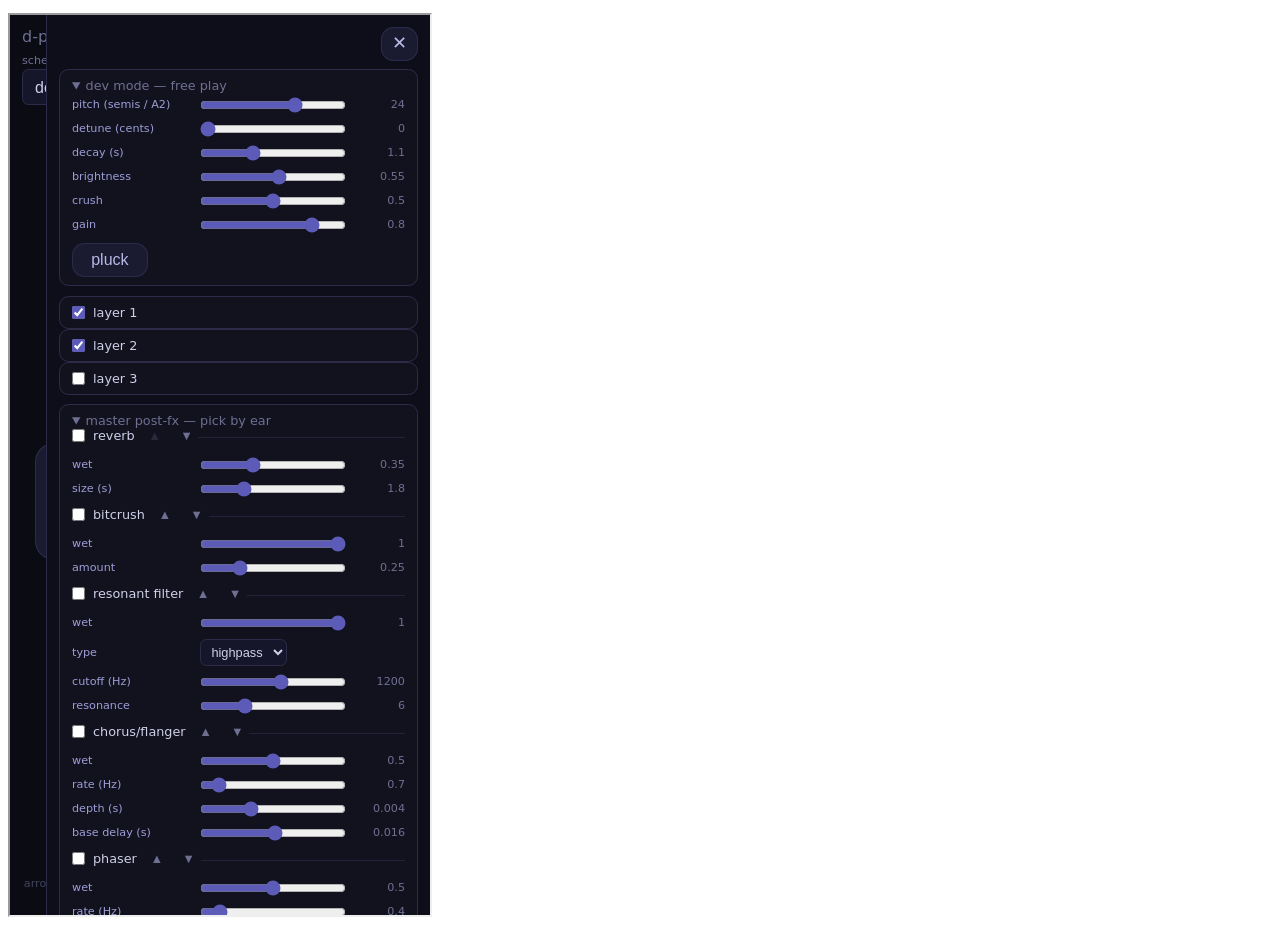
==== dom-test.html @ 6226a8a1 "Rearrangeable racks, sidebar layout, 3 synth layers (#2) - fx.js: buildFx → buildRack (reorderable s" ====
<!DOCTYPE html>
<html lang="en">
<head>
<meta charset="utf-8">
<title>RUNNING</title>
</head>
<body>
<pre id="out"></pre>
<script type="module">
// DOM-level round-trip test: load index.html with a hash exercising every
// kind of new state (dpad-audio#2 — layer params, per-layer rack contents +
// order, master rack order, sidebar/panel gates), read the resulting control
// state, then reload from the hash the app itself wrote and require the
// state identical. Run via dom-test.sh (headless chromium); verdict is the
// DOM-TEST: PASS/FAIL line in the body.
const out = [];
const fail = (m) => out.push('FAIL: ' + m);

const STATE =
  '#scheme=drift&scale=insen&dev=1&fx=1' +
  '&dev-pitch=24&dev-crush=0.5' +
  '&fx-delay=1&fx-delay-wet=0.55&fx-delay-time=0.7&fx-filter-type=highpass' +
  '&fx-order=reverb,crush,filter,chorus,phaser,delay' +
  '&l1-gain=0.7&l2=1&l2-pitch=12&l2-detune=30&l2-decay=2' +
  '&l2-fx-filter=1&l2-fx-filter-cut=500' +
  '&l2-fx-order=delay,crush,filter,chorus,phaser,reverb';

// A fresh iframe is a fresh document load even for an identical URL, so the
// reload leg needs no cache-busting query (which the app would fold into the
// hash). The post-load settle covers boot writes + the 250ms hash debounce.
function load(src) {
  return new Promise((resolve, reject) => {
    const f = document.createElement('iframe');
    f.style.cssText = 'width:420px;height:900px';
    f.addEventListener('load', () => setTimeout(() => resolve(f), 700));
    setTimeout(() => reject(new Error('iframe load timeout: ' + src)), 15000);
    f.src = src;
    document.body.appendChild(f);
  });
}

// Everything user-visible that the hash drives, in DOM order — rack order is
// observable as .fx-stage dataset keys, so a lost reorder shows up both there
// and as a permuted slider-value list.
function readState(win) {
  const d = win.document;
  return {
    scheme: d.getElementById('scheme-picker').value,
    scale: d.getElementById('scale-picker').value,
    devOpen: d.getElementById('dev-panel').open,
    fxOpen: d.getElementById('fx-panel').open,
    sbOpen: d.body.classList.contains('sb-open'),
    masterOrder: [...d.querySelectorAll('#fx-controls .fx-stage')].map((b) => b.dataset.key),
    layerOrders: [...d.querySelectorAll('#layers .layer-panel')].map((p) =>
      [...p.querySelectorAll('.fx-stage')].map((b) => b.dataset.key),
    ),
    sliders: [...d.querySelectorAll('input[type="range"]')].map((i) => i.value),
    checks: [...d.querySelectorAll('input[type="checkbox"]')].map((i) => i.checked),
    selects: [...d.querySelectorAll('select')].map((i) => i.value),
  };
}

try {
  const f1 = await load('index.html' + STATE);
  const w1 = f1.contentWindow;
  const s1 = readState(w1);
  if (!s1.scheme) fail('scheme picker empty — app did not boot');
  if (s1.scheme !== 'drift') fail('scheme: ' + s1.scheme);
  if (s1.scale !== 'insen') fail('scale: ' + s1.scale);
  if (!s1.devOpen || !s1.fxOpen) fail('panel gates dev=1/fx=1 did not open the panels');
  if (!s1.sbOpen) fail('sidebar closed despite panel gates');
  if (s1.masterOrder.join() !== 'reverb,crush,filter,chorus,phaser,delay')
    fail('master rack order: ' + s1.masterOrder.join());
  if (s1.layerOrders.length !== 3) fail('expected 3 layer racks, got ' + s1.layerOrders.length);
  if (s1.layerOrders[1].join() !== 'delay,crush,filter,chorus,phaser,reverb')
    fail('layer 2 rack order: ' + s1.layerOrders[1].join());
  const layerOn = [...w1.document.querySelectorAll('#layers .layer-panel > summary input')].map(
    (i) => i.checked,
  );
  if (layerOn.join() !== 'true,true,false') fail('layer enables: ' + layerOn.join());
  if (!s1.selects.includes('highpass')) fail('fx-filter-type=highpass not applied');
  const hash1 = w1.location.hash;
  for (const k of ['l2-pitch=12', 'l1-gain=0.7', 'fx-order=', 'l2-fx-order=', 'fx-delay-wet=0.55'])
    if (!hash1.includes(k)) fail('hash lost ' + k + ' — got ' + hash1);
  f1.remove();

  const f2 = await load('index.html' + hash1);
  const s2 = readState(f2.contentWindow);
  if (JSON.stringify(s1) !== JSON.stringify(s2))
    fail('round-trip mismatch:\nA=' + JSON.stringify(s1) + '\nB=' + JSON.stringify(s2));
  f2.remove();
} catch (e) {
  fail(String((e && e.stack) || e));
}

const verdict = out.length ? 'DOM-TEST: FAIL' : 'DOM-TEST: PASS';
document.title = verdict;
document.getElementById('out').textContent = [verdict, ...out].join('\n');
</script>
</body>
</html>
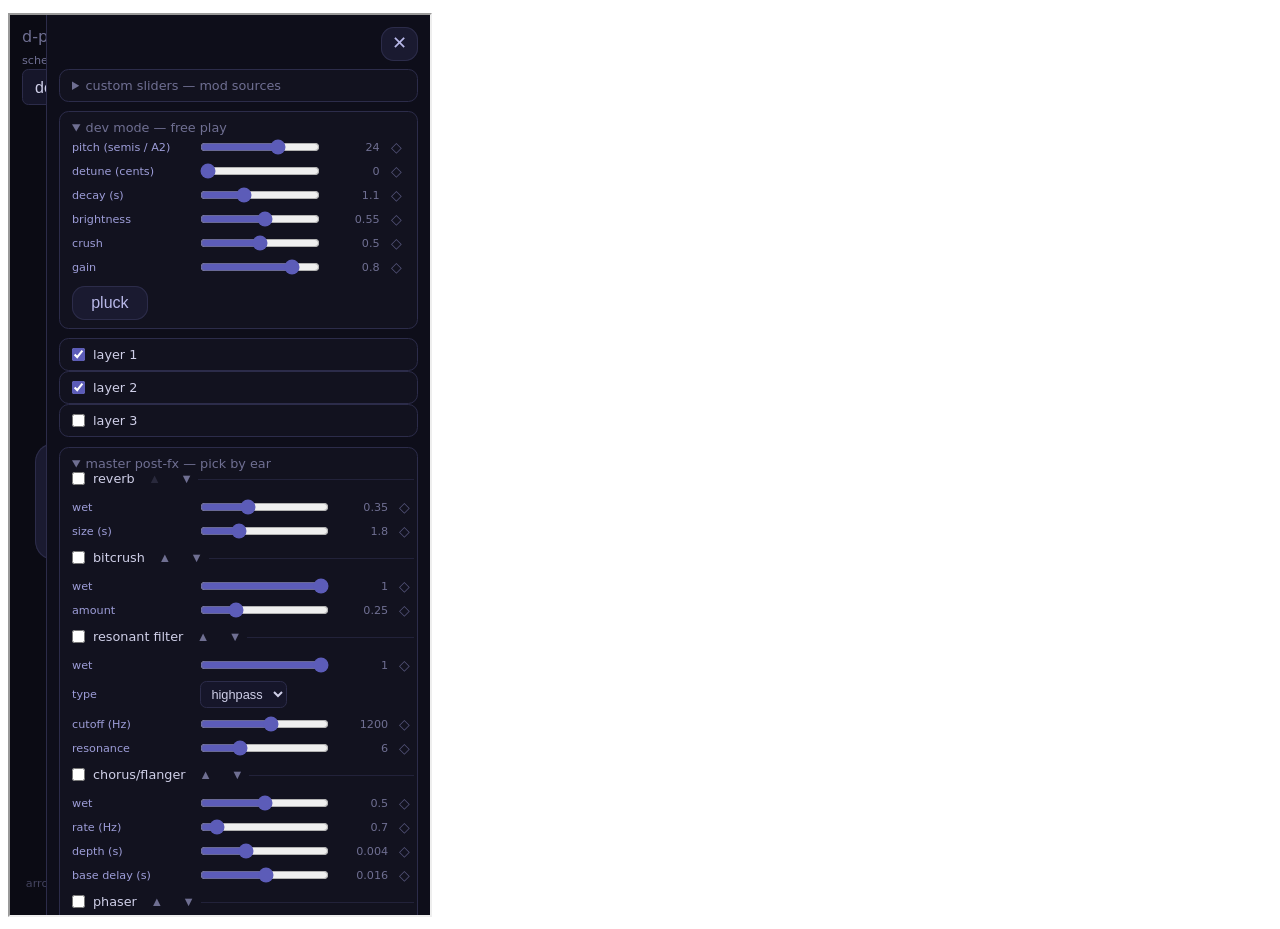
==== commit 493410af: "v4 (#4): per-slider mod mappings (adsr/lfo/midi/custom sliders) + wasd/c/x keys" ====
--- a/dom-test.html
+++ b/dom-test.html
@@ -7,27 +7,60 @@
 <body>
 <pre id="out"></pre>
 <script type="module">
-// DOM-level round-trip test: load index.html with a hash exercising every
-// kind of new state (dpad-audio#2 — layer params, per-layer rack contents +
-// order, master rack order, sidebar/panel gates), read the resulting control
-// state, then reload from the hash the app itself wrote and require the
-// state identical. Run via dom-test.sh (headless chromium); verdict is the
-// DOM-TEST: PASS/FAIL line in the body.
+// DOM-level round-trip test for the JSON-hash scheme (dpad-audio#3): boot
+// from a config exercising every kind of state, nudge the app so it rewrites
+// the hash, reload from THAT hash and require identical control state; then
+// check export matches the hash object, import applies a config, and the
+// #dev=1 gate shorthand still opens the panels. Run via dom-test.sh
+// (headless chromium); verdict is the DOM-TEST: PASS/FAIL line in the body.
 const out = [];
 const fail = (m) => out.push('FAIL: ' + m);
-
-const STATE =
-  '#scheme=drift&scale=insen&dev=1&fx=1' +
-  '&dev-pitch=24&dev-crush=0.5' +
-  '&fx-delay=1&fx-delay-wet=0.55&fx-delay-time=0.7&fx-filter-type=highpass' +
-  '&fx-order=reverb,crush,filter,chorus,phaser,delay' +
-  '&l1-gain=0.7&l2=1&l2-pitch=12&l2-detune=30&l2-decay=2' +
-  '&l2-fx-filter=1&l2-fx-filter-cut=500' +
-  '&l2-fx-order=delay,crush,filter,chorus,phaser,reverb';
-
-// A fresh iframe is a fresh document load even for an identical URL, so the
-// reload leg needs no cache-busting query (which the app would fold into the
-// hash). The post-load settle covers boot writes + the 250ms hash debounce.
+const wait = (ms) => new Promise((r) => setTimeout(r, ms));
+
+const CONF = {
+  scheme: 'drift',
+  scale: 'insen',
+  sidebar: true,
+  devOpen: true,
+  fxOpen: true,
+  dev: { pitch: 24, crush: 0.5 },
+  master: {
+    order: ['reverb', 'crush', 'filter', 'chorus', 'phaser', 'ringmod', 'distort', 'delay', 'comp'],
+    stages: {
+      delay: { on: true, wet: 0.55, time: 0.7 },
+      filter: { type: 'highpass' },
+      ringmod: { on: true, wave: 'square', freq: 110 },
+      distort: { on: true, drive: 0.6 },
+      comp: { on: true, thresh: -30 },
+    },
+  },
+  layers: [
+    { gain: 0.7 },
+    {
+      on: true,
+      wave: 'bell',
+      pitch: 12,
+      detune: 30,
+      decay: 2,
+      vibRate: 5,
+      vibDepth: 40,
+      fx: {
+        order: ['delay', 'crush', 'filter', 'chorus', 'phaser', 'ringmod', 'distort', 'reverb', 'comp'],
+        stages: { filter: { on: true, cut: 500 } },
+      },
+    },
+    {},
+  ],
+  sliders: [{ name: 'wob', value: 0.4 }, {}, {}, {}],
+  mods: {
+    'l2.pitch': { src: 'lfo', wave: 'triangle', rate: 2, amount: 0.5 },
+    'master.delay.time': { src: 'slider', slot: 0, offset: -0.2 },
+  },
+};
+const STATE = '#' + encodeURIComponent(JSON.stringify(CONF));
+
+// A fresh iframe is a fresh document load even for an identical URL. The
+// post-load settle covers boot work + the 250ms hash-write debounce.
 function load(src) {
   return new Promise((resolve, reject) => {
     const f = document.createElement('iframe');
@@ -39,9 +72,9 @@
   });
 }
 
-// Everything user-visible that the hash drives, in DOM order — rack order is
-// observable as .fx-stage dataset keys, so a lost reorder shows up both there
-// and as a permuted slider-value list.
+// Everything user-visible that the config drives, in DOM order — rack order
+// is observable as .fx-stage dataset keys, so a lost reorder shows up both
+// there and as a permuted slider-value list.
 function readState(win) {
   const d = win.document;
   return {
@@ -57,6 +90,8 @@
     sliders: [...d.querySelectorAll('input[type="range"]')].map((i) => i.value),
     checks: [...d.querySelectorAll('input[type="checkbox"]')].map((i) => i.checked),
     selects: [...d.querySelectorAll('select')].map((i) => i.value),
+    names: [...d.querySelectorAll('#sliders-controls input[type="text"]')].map((i) => i.value),
+    mapped: [...d.querySelectorAll('.mod-btn.mapped')].map((b) => b.getAttribute('aria-label')),
   };
 }
 
@@ -67,28 +102,119 @@
   if (!s1.scheme) fail('scheme picker empty — app did not boot');
   if (s1.scheme !== 'drift') fail('scheme: ' + s1.scheme);
   if (s1.scale !== 'insen') fail('scale: ' + s1.scale);
-  if (!s1.devOpen || !s1.fxOpen) fail('panel gates dev=1/fx=1 did not open the panels');
-  if (!s1.sbOpen) fail('sidebar closed despite panel gates');
-  if (s1.masterOrder.join() !== 'reverb,crush,filter,chorus,phaser,delay')
+  if (!s1.devOpen || !s1.fxOpen) fail('devOpen/fxOpen did not open the panels');
+  if (!s1.sbOpen) fail('sidebar=true not applied');
+  if (s1.masterOrder.join() !== CONF.master.order.join())
     fail('master rack order: ' + s1.masterOrder.join());
   if (s1.layerOrders.length !== 3) fail('expected 3 layer racks, got ' + s1.layerOrders.length);
-  if (s1.layerOrders[1].join() !== 'delay,crush,filter,chorus,phaser,reverb')
+  if (s1.layerOrders[1].join() !== CONF.layers[1].fx.order.join())
     fail('layer 2 rack order: ' + s1.layerOrders[1].join());
   const layerOn = [...w1.document.querySelectorAll('#layers .layer-panel > summary input')].map(
     (i) => i.checked,
   );
   if (layerOn.join() !== 'true,true,false') fail('layer enables: ' + layerOn.join());
-  if (!s1.selects.includes('highpass')) fail('fx-filter-type=highpass not applied');
+  if (!s1.selects.includes('highpass')) fail('filter type=highpass not applied');
+  if (!s1.selects.includes('bell')) fail('layer 2 wave=bell not applied');
+  // 20 wave types on the layer wave picker AND the ring-mod wave picker.
+  const waveSel = w1.document.querySelector('#layers .layer-panel select');
+  if (waveSel.options.length !== 20) fail('layer wave picker has ' + waveSel.options.length + ' options');
+  const rmSel = [...w1.document.querySelectorAll('#fx-controls .fx-stage')]
+    .find((b) => b.dataset.key === 'ringmod')
+    .querySelector('select');
+  if (rmSel.options.length !== 20) fail('ring-mod wave picker has ' + rmSel.options.length + ' options');
+  if (rmSel.value !== 'square') fail('ring-mod wave=square not applied: ' + rmSel.value);
+
+  // Mod mappings (dpad-audio#4): the custom-slider panel sits at the top of
+  // the sidebar, names round-trip, and mapped sliders show the filled icon.
+  const firstPanel = w1.document.querySelector('#sidebar > details');
+  if (firstPanel.id !== 'sliders-panel') fail('custom sliders not at sidebar top: ' + firstPanel.id);
+  if (s1.names.length !== 4) fail('expected 4 custom sliders, got ' + s1.names.length);
+  if (s1.names[0] !== 'wob') fail('custom slider name lost: ' + JSON.stringify(s1.names));
+  if (s1.mapped.length !== 2) fail('expected 2 mapped sliders, got ' + JSON.stringify(s1.mapped));
+  if (!s1.mapped.some((l) => l.includes('l2.pitch')) || !s1.mapped.some((l) => l.includes('master.delay.time')))
+    fail('wrong sliders mapped: ' + JSON.stringify(s1.mapped));
+  // The mapping menu opens from the icon and shows the LFO's controls.
+  const l2pitchBtn = [...w1.document.querySelectorAll('.mod-btn')].find(
+    (b) => b.getAttribute('aria-label') === 'mod mapping: l2.pitch',
+  );
+  l2pitchBtn.click();
+  const menu = w1.document.getElementById('mod-menu');
+  if (menu.hidden) fail('mod menu did not open');
+  const menuSelects = [...menu.querySelectorAll('select')].map((s) => s.value);
+  if (!menuSelects.includes('lfo')) fail('mod menu source select not on lfo: ' + menuSelects.join());
+  if (!menuSelects.includes('triangle')) fail('mod menu wave select not on triangle: ' + menuSelects.join());
+  l2pitchBtn.click();
+  if (!menu.hidden || menu.childElementCount) fail('mod menu did not close/empty on re-click');
+
+  // Nudge a control twice (net no-op) so the app WRITES the hash, then check
+  // the written JSON still carries the state.
+  const nudge = w1.document.querySelector('#fx-controls .fx-stage input[type="checkbox"]');
+  nudge.click();
+  nudge.click();
+  await wait(600);
   const hash1 = w1.location.hash;
-  for (const k of ['l2-pitch=12', 'l1-gain=0.7', 'fx-order=', 'l2-fx-order=', 'fx-delay-wet=0.55'])
-    if (!hash1.includes(k)) fail('hash lost ' + k + ' — got ' + hash1);
-  f1.remove();
-
+  let enc;
+  try {
+    enc = JSON.parse(decodeURIComponent(hash1.slice(1)));
+  } catch (e) {
+    fail('app-written hash is not URL-encoded JSON: ' + hash1);
+  }
+  if (enc) {
+    if (enc.layers?.[1]?.pitch !== 12) fail('encoded hash lost layers[1].pitch');
+    if (enc.layers?.[0]?.gain !== 0.7) fail('encoded hash lost layers[0].gain');
+    if (enc.master?.stages?.delay?.wet !== 0.55) fail('encoded hash lost delay wet');
+    if (enc.master?.order?.join() !== CONF.master.order.join()) fail('encoded hash lost master order');
+    if (enc.layers?.[1]?.fx?.order?.join() !== CONF.layers[1].fx.order.join())
+      fail('encoded hash lost layer 2 order');
+    if (enc.mods?.['l2.pitch']?.wave !== 'triangle') fail('encoded hash lost the l2.pitch mapping');
+    if (enc.mods?.['master.delay.time']?.offset !== -0.2) fail('encoded hash lost the delay-time mapping');
+    if (enc.sliders?.[0]?.name !== 'wob') fail('encoded hash lost the custom slider name');
+  }
+
+  // Export must produce the SAME object the hash carries.
+  w1.document.getElementById('cfg-export').click();
+  const exported = w1.document.getElementById('cfg-text').value;
+  if (enc && JSON.stringify(JSON.parse(exported)) !== JSON.stringify(enc))
+    fail('export differs from hash:\nexport=' + exported + '\nhash=' + JSON.stringify(enc));
+
+  // Reload from the app-written hash: state must be identical.
   const f2 = await load('index.html' + hash1);
   const s2 = readState(f2.contentWindow);
   if (JSON.stringify(s1) !== JSON.stringify(s2))
     fail('round-trip mismatch:\nA=' + JSON.stringify(s1) + '\nB=' + JSON.stringify(s2));
   f2.remove();
+
+  // Import refuses a typo'd key loudly instead of silently dropping it.
+  w1.document.getElementById('cfg-text').value = JSON.stringify({ scheme: 'fixed', vibrate: 9 });
+  w1.document.getElementById('cfg-import').click();
+  const rejMsg = w1.document.getElementById('cfg-msg').textContent;
+  if (!rejMsg.includes('unknown keys: vibrate')) fail('typo import not refused: "' + rejMsg + '"');
+
+  // Import applies a pasted config (replace semantics) via reload.
+  w1.document.getElementById('cfg-text').value = JSON.stringify({ scheme: 'fixed', devOpen: true });
+  const reloaded = new Promise((res, rej) => {
+    f1.addEventListener('load', () => setTimeout(res, 700), { once: true });
+    setTimeout(() => rej(new Error('import never reloaded')), 10000);
+  });
+  w1.document.getElementById('cfg-import').click();
+  await reloaded;
+  const w1b = f1.contentWindow;
+  if (w1b.document.getElementById('scheme-picker').value !== 'fixed')
+    fail('import did not apply scheme=fixed');
+  if (!w1b.document.getElementById('dev-panel').open) fail('import did not apply devOpen');
+  // JSON path has NO open-panel⇒sidebar inference (it would break round-trip
+  // identity for {panel open, sidebar closed}); only the #dev=1 shorthand infers.
+  if (w1b.document.body.classList.contains('sb-open'))
+    fail('JSON config without sidebar:true opened the sidebar (inference leak)');
+  if (w1b.document.getElementById('scale-picker').value !== 'hirajoshi')
+    fail('import is a patch, not a replace — scale should be back at default');
+  f1.remove();
+
+  // The hand-typed gate shorthand still works.
+  const f3 = await load('index.html#dev=1&fx=1');
+  const s3 = readState(f3.contentWindow);
+  if (!s3.devOpen || !s3.fxOpen || !s3.sbOpen) fail('#dev=1&fx=1 shorthand broken: ' + JSON.stringify(s3));
+  f3.remove();
 } catch (e) {
   fail(String((e && e.stack) || e));
 }
